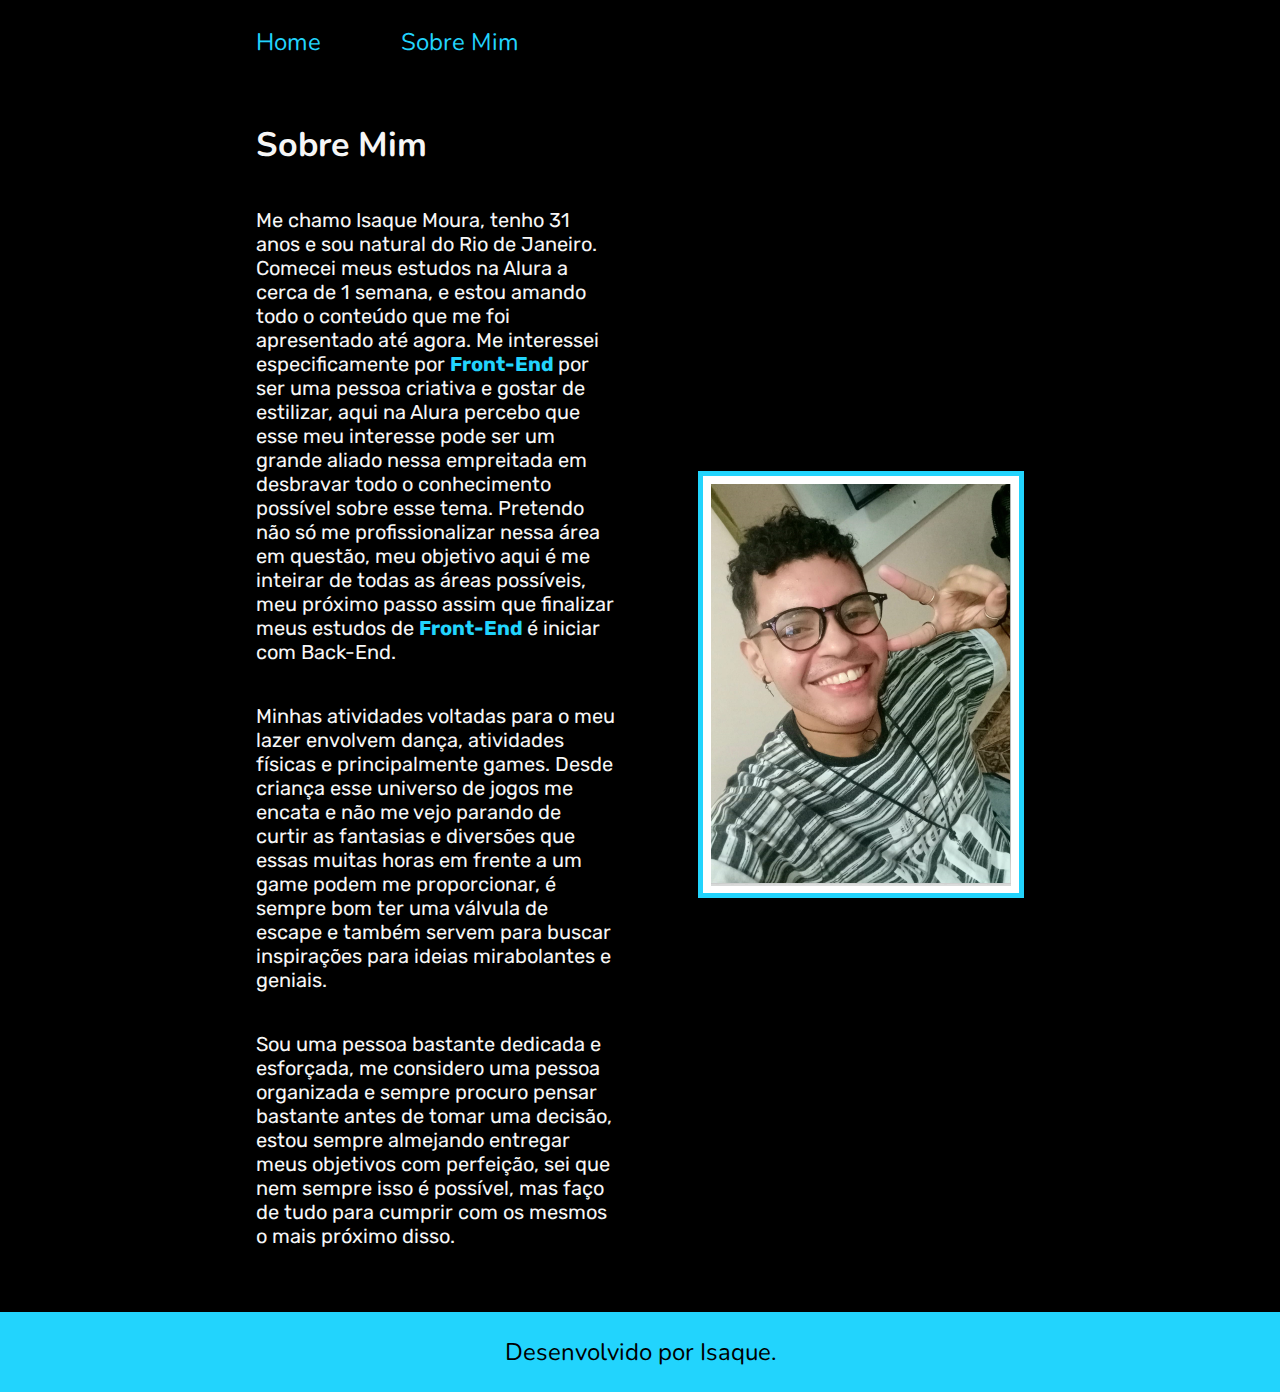
==== About.html @ ab7f2ade "Add files via upload" ====
<!DOCTYPE html>
<html lang="pt-br">
<head>
    <meta charset="UTF-8">
    <meta http-equiv="X-UA-Compatible" content="IE=edge">
    <meta name="viewport" content="width=device-width, initial-scale=1.0">
    <title>Sobre Mim</title>
    <link rel="stylesheet" href="styles/style.css">
</head>
<body>
    <header class="cabecalho">
        <nav class="cabecalho__menu">
            <a class="cabecalho__menu__link" href="index.html">Home</a>
            <a class="cabecalho__menu__link" href="About.html">Sobre Mim</a>
        </nav>
    </header>
    <main class="apresentacao">
        <section class="apresentacao__conteudo">
            <h1 class="apresentacao__conteudo__titulo"> Sobre Mim</h1>
         <p class="apresentacao__conteudo__texto_2"> Me chamo Isaque Moura, tenho 31 anos e sou natural do Rio de Janeiro. Comecei meus estudos na Alura a cerca de 1 semana, e estou amando todo o conteúdo que me foi apresentado até agora. Me interessei especificamente por <strong class="front"> Front-End </strong> por ser uma pessoa criativa e gostar de estilizar, aqui na Alura percebo que esse meu interesse pode ser um grande aliado nessa empreitada em desbravar todo o conhecimento possível sobre esse tema. Pretendo não só me profissionalizar nessa área em questão, meu objetivo aqui é me inteirar de todas as áreas possíveis, meu próximo passo assim que finalizar meus estudos de <strong class="front"> Front-End </strong> é iniciar com Back-End.</p>
         
         <p class="apresentacao__conteudo__texto_2"> Minhas atividades voltadas para o meu lazer envolvem dança, atividades físicas e principalmente games. Desde criança esse universo de jogos me encata e não me vejo parando de curtir as fantasias e diversões que essas muitas horas em frente a um game podem me proporcionar, é sempre bom ter uma válvula de escape e também servem para buscar inspirações para ideias mirabolantes e geniais.</p>
         
         <p class="apresentacao__conteudo__texto_2"> Sou uma pessoa bastante dedicada e esforçada, me considero uma pessoa organizada e sempre procuro pensar bastante antes de tomar uma decisão, estou sempre almejando entregar meus objetivos com perfeição, sei que nem sempre isso é possível, mas faço de tudo para cumprir com os mesmos o mais próximo disso.</p>
    </section>
    <img class="apresentacao_imagem" src="assets/Isa 2.png" alt="Foto Isaque Moura">
    </main>
    <footer class="rodape">
        <p> Desenvolvido por Isaque.</p>
    </footer>
</body>
</html>
---- styles/style.css ----
@import url('https://fonts.googleapis.com/css2?family=Nunito:ital,wght@0,200..1000;1,200..1000&family=Rubik:ital,wght@0,300..900;1,300..900&display=swap');

:root {
    --cor-primaria: #000000;
    --cor-secundaria: #F6F6F6;
    --cor-terciaria: #22D4FD;
    --cor-hover: #272727;
    --fonte-primaria: "Nunito", sans-serif;
    --fonte-secundaria: "Rubik", sans-serif;

}

*{
    margin: 0;
    padding: 0;
}
body {
    box-sizing: border-box;
    color: var(--cor-secundaria);
    background-color: var(--cor-primaria);
    

}

.cabecalho {
    padding: 2% 0% 0% 20%;
}

.cabecalho__menu {
    display: flex;
    gap: 80px;
}

.cabecalho__menu__link {
    font-family: var(--fonte-primaria);
    font-size: 1.5rem;
    color: var(--cor-terciaria);
    text-decoration: none;

}

.Isa {
    color: #22D4FD;
    border: 1px solid #F6F6F6
}

.apresentacao {
    padding: 5% 20%;
    display: flex;
    align-items: center;
    justify-content: space-between;
    gap: 82px;
}

.apresentacao__conteudo {
    width: 50%;
    display: flex;
    flex-direction: column;
    gap: 40px;
}

.apresentacao__conteudo__titulo {
    font-size: 2.13rem;
    font-family: var(--fonte-primaria);
}

.titulo-destaque {
    color: var(--cor-terciaria);
}

.apresentacao__conteudo__texto {
    font-size: 1.5rem;
    font-family: var(--fonte-secundaria);
}

.apresentacao__links {
    display: flex;
    flex-direction: column;
    align-items: center;
    justify-content: space-between;
    gap: 32px;

}

.apresentacao__links__subtitulo{
    font-size: 1.5rem;
    font-family: var(--fonte-primaria);
}

.apresentacao__links__botao {
    display: flex;
    justify-content: center;
    gap: 16px;
    border: 2px solid #22D4FD;
    width: 50%;
    border-radius: 8px;
    font-size: 1.5rem;
    padding: 21.5px 0;
    text-decoration: none;
    font-family: var(--fonte-secundaria);
    color: var(--cor-secundaria);
}

.apresentacao__links__botao:hover{
    background-color: var(--cor-hover);
    font-size: 1.88rem;
}

.apresentacao_imagem {
  border: #22D4FD solid 5px;
  width: 50%;
}

.rodape {
    padding: 24px;
    font-size: 1.5rem;
    font-family: var(--fonte-primaria);
    background-color: var(--cor-terciaria);
    color: var(--cor-primaria);
    text-align: center;
    }

    .apresentacao__conteudo__texto_2 {
        font-size: 20px;
        font-family: "Rubik", sans-serif;
    }
  
    .front {
        color: var(--cor-terciaria);
    }

@media (max-width:1200px) {
   .cabecalho {
    padding: 8%;
}

.cabecalho__menu {
    justify-content: center;
}
    .apresentacao {
        flex-direction: column-reverse;
        padding: 5%;
    }
}

.apresentacao__conteudo {
    width: auto;
}
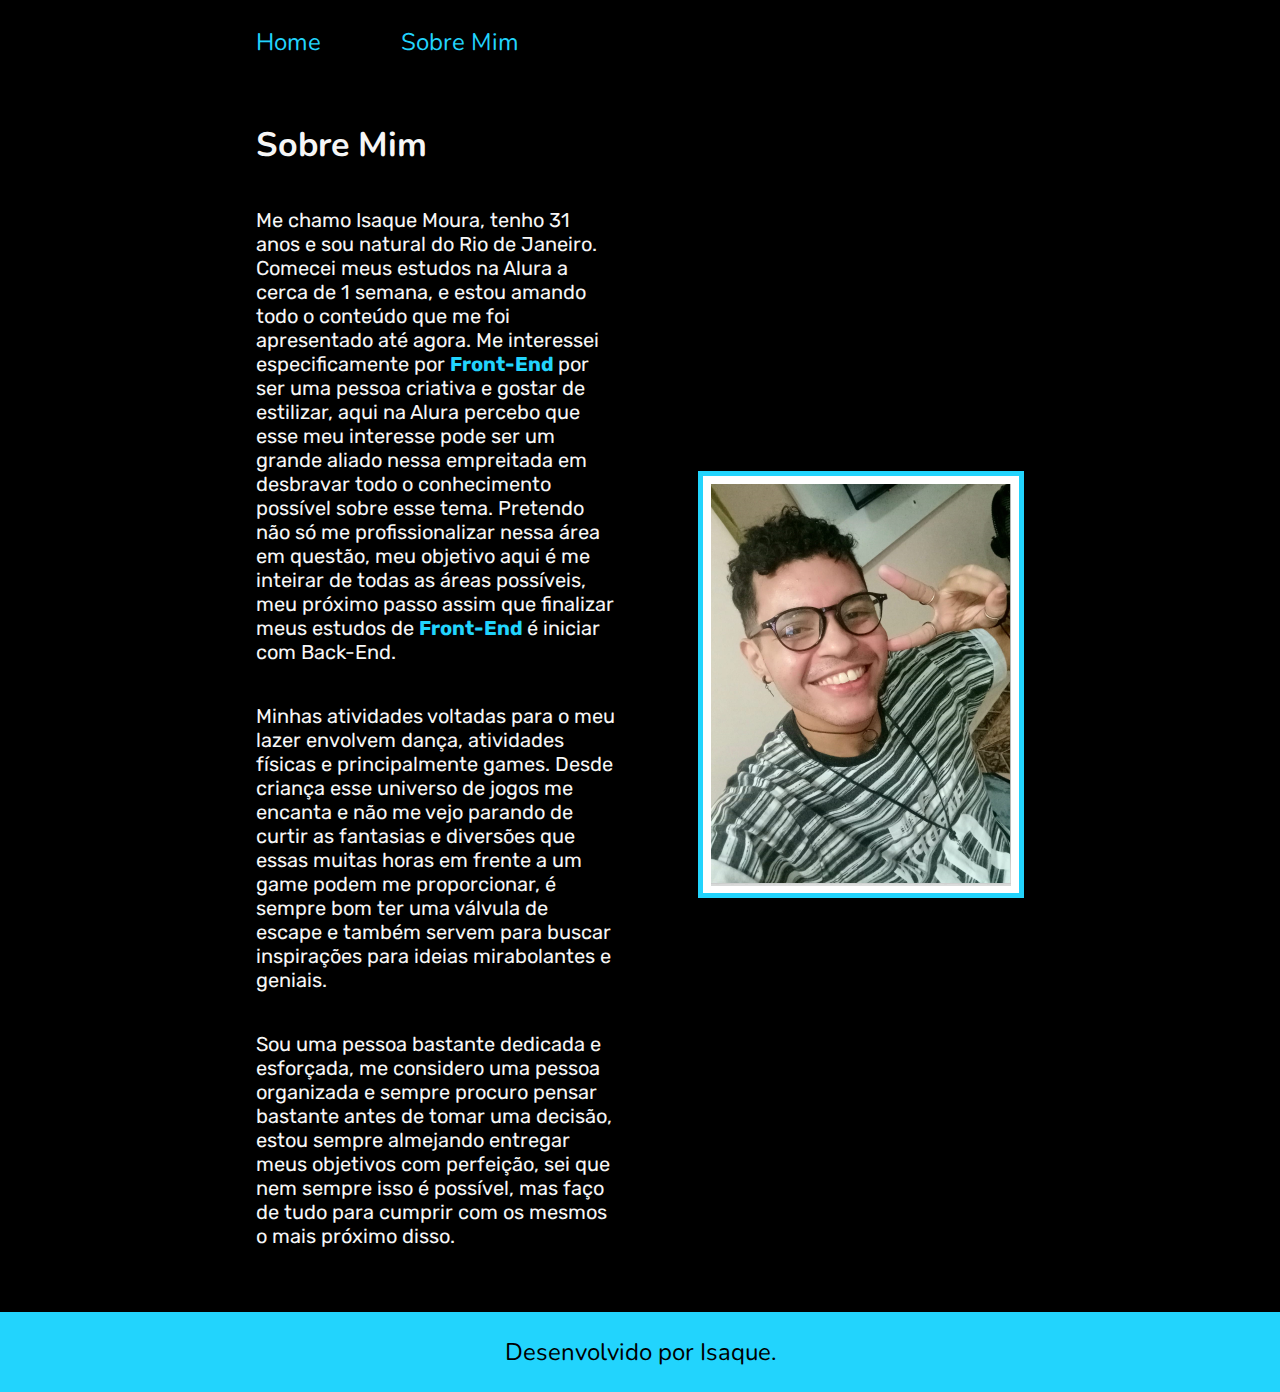
==== commit abf0edac: "Update About.html" ====
--- a/About.html
+++ b/About.html
@@ -19,7 +19,7 @@
             <h1 class="apresentacao__conteudo__titulo"> Sobre Mim</h1>
          <p class="apresentacao__conteudo__texto_2"> Me chamo Isaque Moura, tenho 31 anos e sou natural do Rio de Janeiro. Comecei meus estudos na Alura a cerca de 1 semana, e estou amando todo o conteúdo que me foi apresentado até agora. Me interessei especificamente por <strong class="front"> Front-End </strong> por ser uma pessoa criativa e gostar de estilizar, aqui na Alura percebo que esse meu interesse pode ser um grande aliado nessa empreitada em desbravar todo o conhecimento possível sobre esse tema. Pretendo não só me profissionalizar nessa área em questão, meu objetivo aqui é me inteirar de todas as áreas possíveis, meu próximo passo assim que finalizar meus estudos de <strong class="front"> Front-End </strong> é iniciar com Back-End.</p>
          
-         <p class="apresentacao__conteudo__texto_2"> Minhas atividades voltadas para o meu lazer envolvem dança, atividades físicas e principalmente games. Desde criança esse universo de jogos me encata e não me vejo parando de curtir as fantasias e diversões que essas muitas horas em frente a um game podem me proporcionar, é sempre bom ter uma válvula de escape e também servem para buscar inspirações para ideias mirabolantes e geniais.</p>
+         <p class="apresentacao__conteudo__texto_2"> Minhas atividades voltadas para o meu lazer envolvem dança, atividades físicas e principalmente games. Desde criança esse universo de jogos me encanta e não me vejo parando de curtir as fantasias e diversões que essas muitas horas em frente a um game podem me proporcionar, é sempre bom ter uma válvula de escape e também servem para buscar inspirações para ideias mirabolantes e geniais.</p>
          
          <p class="apresentacao__conteudo__texto_2"> Sou uma pessoa bastante dedicada e esforçada, me considero uma pessoa organizada e sempre procuro pensar bastante antes de tomar uma decisão, estou sempre almejando entregar meus objetivos com perfeição, sei que nem sempre isso é possível, mas faço de tudo para cumprir com os mesmos o mais próximo disso.</p>
     </section>
@@ -29,4 +29,4 @@
         <p> Desenvolvido por Isaque.</p>
     </footer>
 </body>
-</html>+</html>
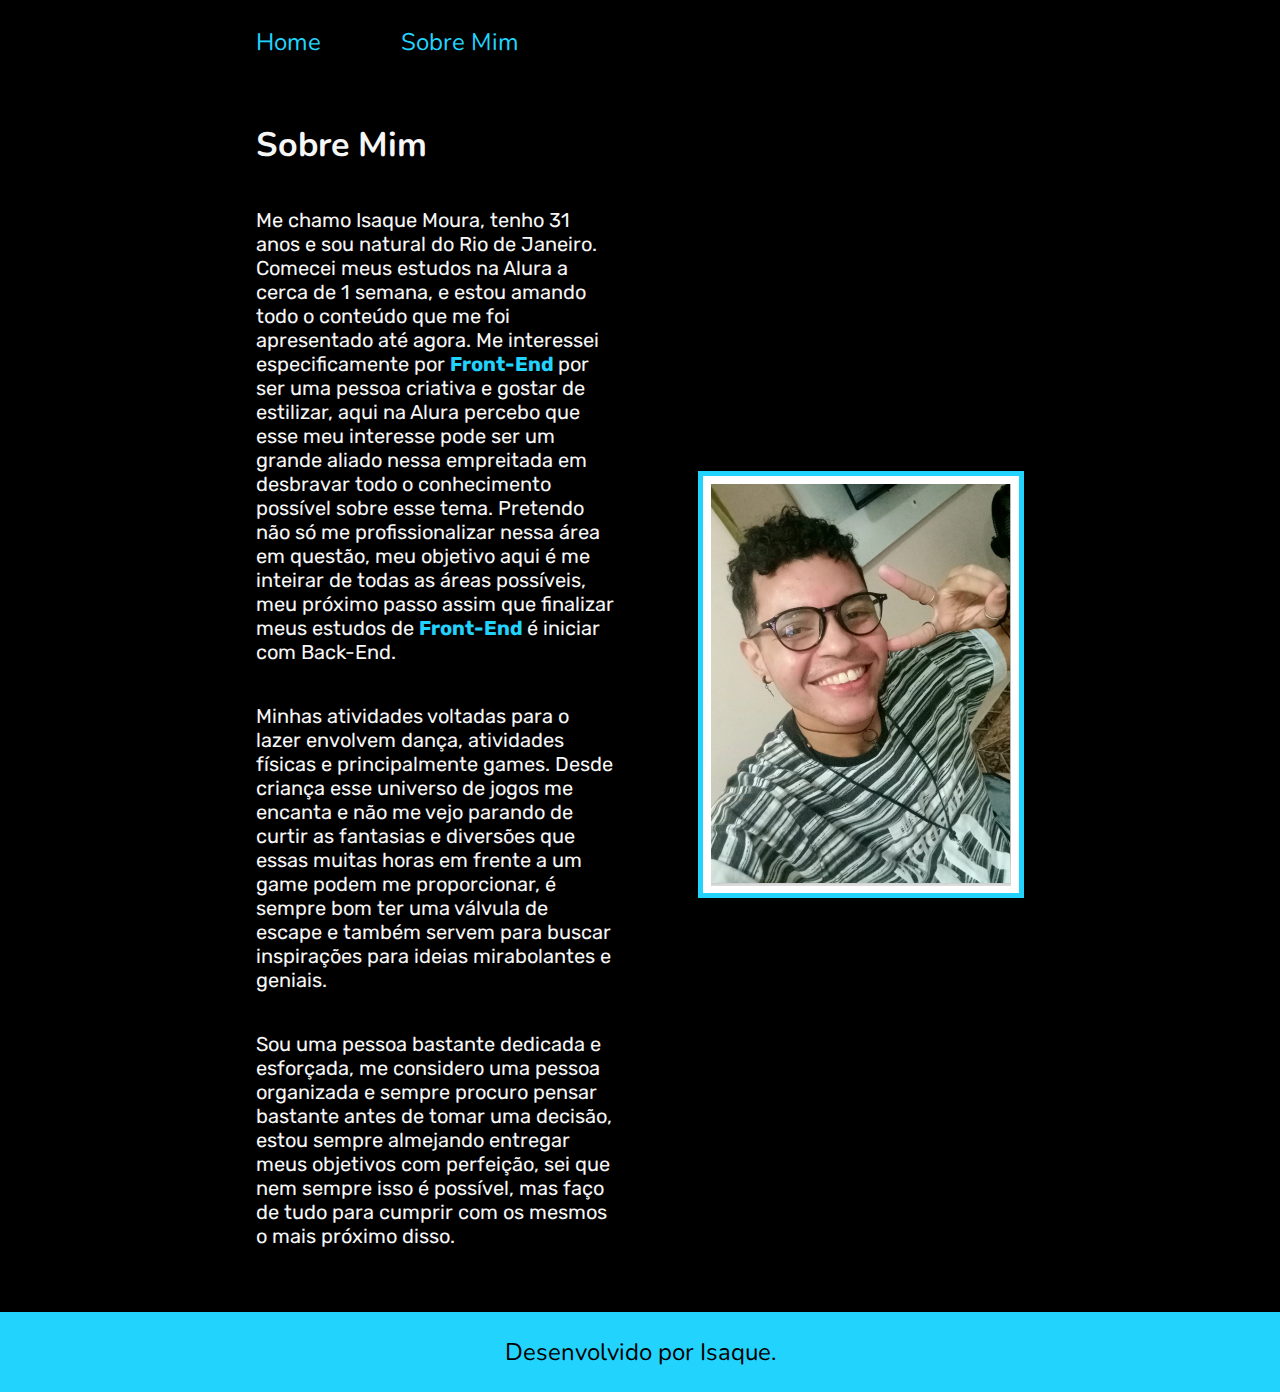
==== commit e6571935: "Update About.html" ====
--- a/About.html
+++ b/About.html
@@ -19,7 +19,7 @@
             <h1 class="apresentacao__conteudo__titulo"> Sobre Mim</h1>
          <p class="apresentacao__conteudo__texto_2"> Me chamo Isaque Moura, tenho 31 anos e sou natural do Rio de Janeiro. Comecei meus estudos na Alura a cerca de 1 semana, e estou amando todo o conteúdo que me foi apresentado até agora. Me interessei especificamente por <strong class="front"> Front-End </strong> por ser uma pessoa criativa e gostar de estilizar, aqui na Alura percebo que esse meu interesse pode ser um grande aliado nessa empreitada em desbravar todo o conhecimento possível sobre esse tema. Pretendo não só me profissionalizar nessa área em questão, meu objetivo aqui é me inteirar de todas as áreas possíveis, meu próximo passo assim que finalizar meus estudos de <strong class="front"> Front-End </strong> é iniciar com Back-End.</p>
          
-         <p class="apresentacao__conteudo__texto_2"> Minhas atividades voltadas para o meu lazer envolvem dança, atividades físicas e principalmente games. Desde criança esse universo de jogos me encanta e não me vejo parando de curtir as fantasias e diversões que essas muitas horas em frente a um game podem me proporcionar, é sempre bom ter uma válvula de escape e também servem para buscar inspirações para ideias mirabolantes e geniais.</p>
+         <p class="apresentacao__conteudo__texto_2"> Minhas atividades voltadas para o lazer envolvem dança, atividades físicas e principalmente games. Desde criança esse universo de jogos me encanta e não me vejo parando de curtir as fantasias e diversões que essas muitas horas em frente a um game podem me proporcionar, é sempre bom ter uma válvula de escape e também servem para buscar inspirações para ideias mirabolantes e geniais.</p>
          
          <p class="apresentacao__conteudo__texto_2"> Sou uma pessoa bastante dedicada e esforçada, me considero uma pessoa organizada e sempre procuro pensar bastante antes de tomar uma decisão, estou sempre almejando entregar meus objetivos com perfeição, sei que nem sempre isso é possível, mas faço de tudo para cumprir com os mesmos o mais próximo disso.</p>
     </section>
